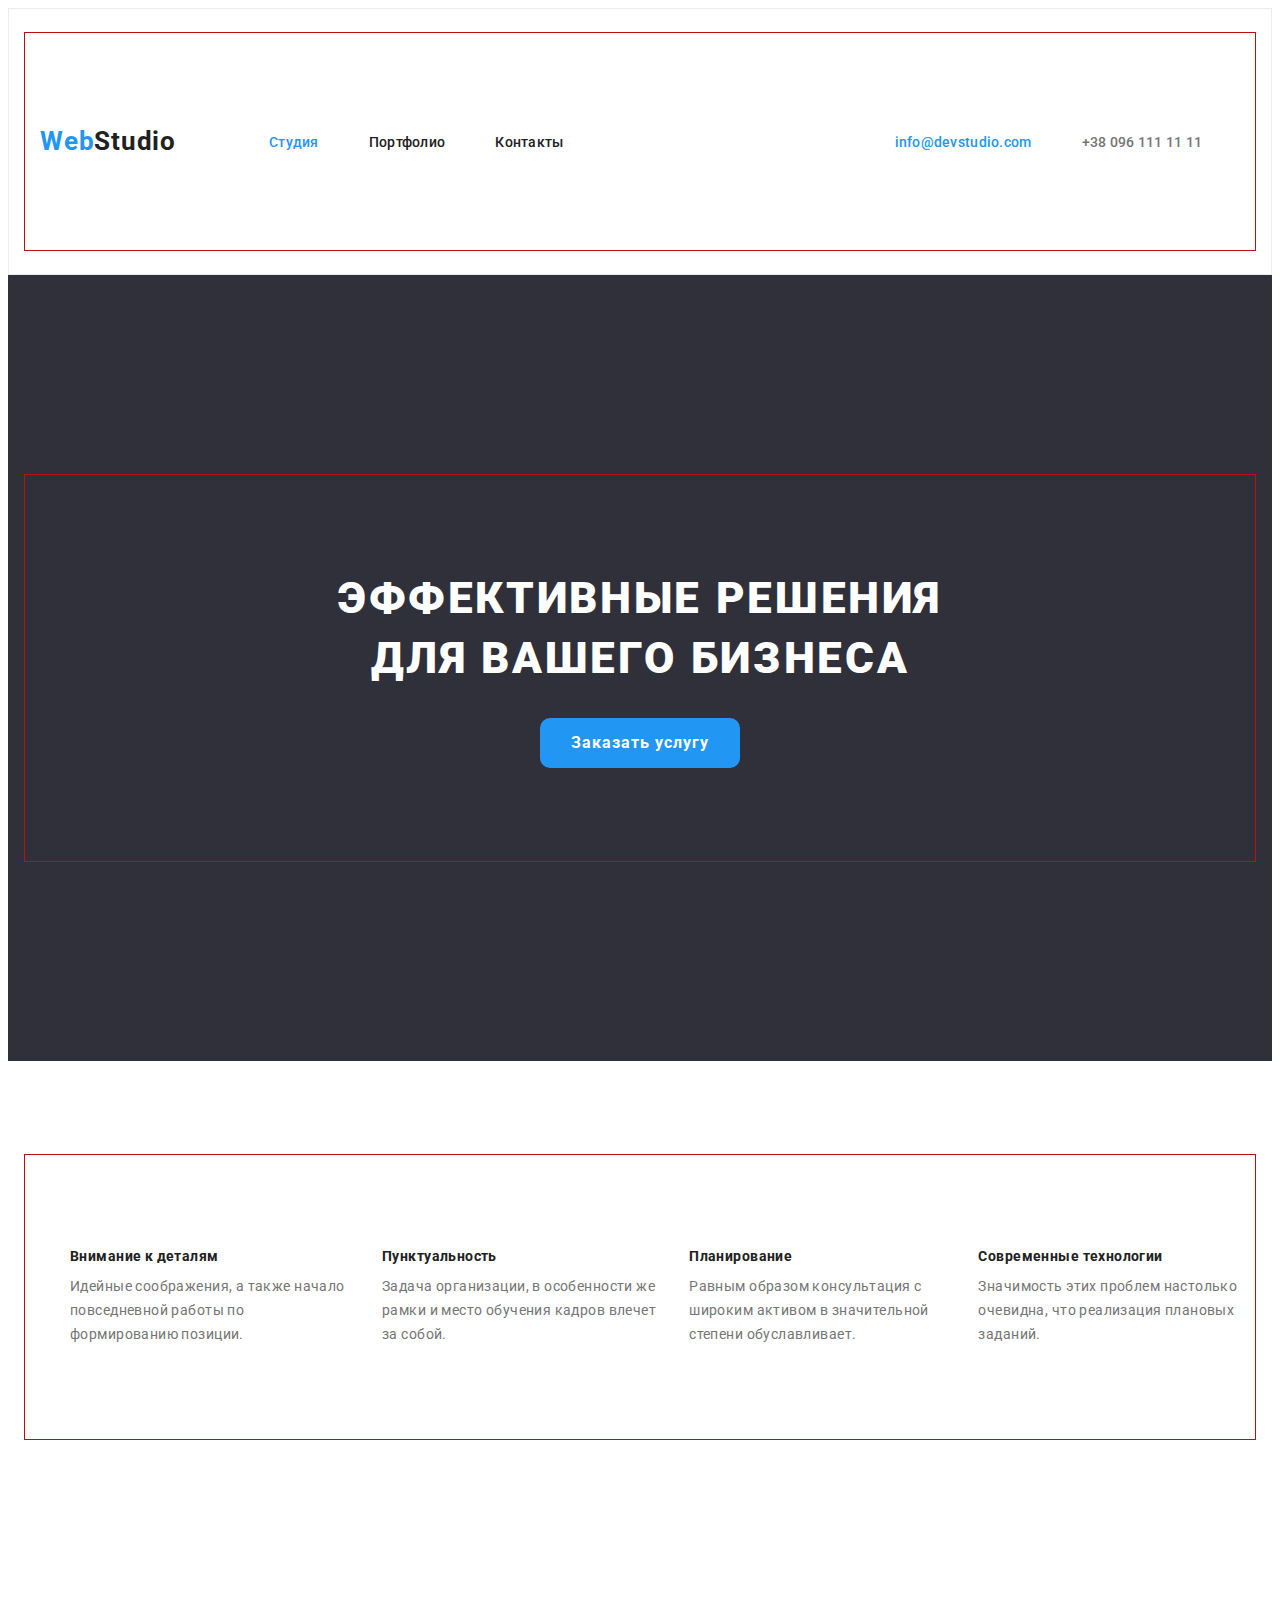
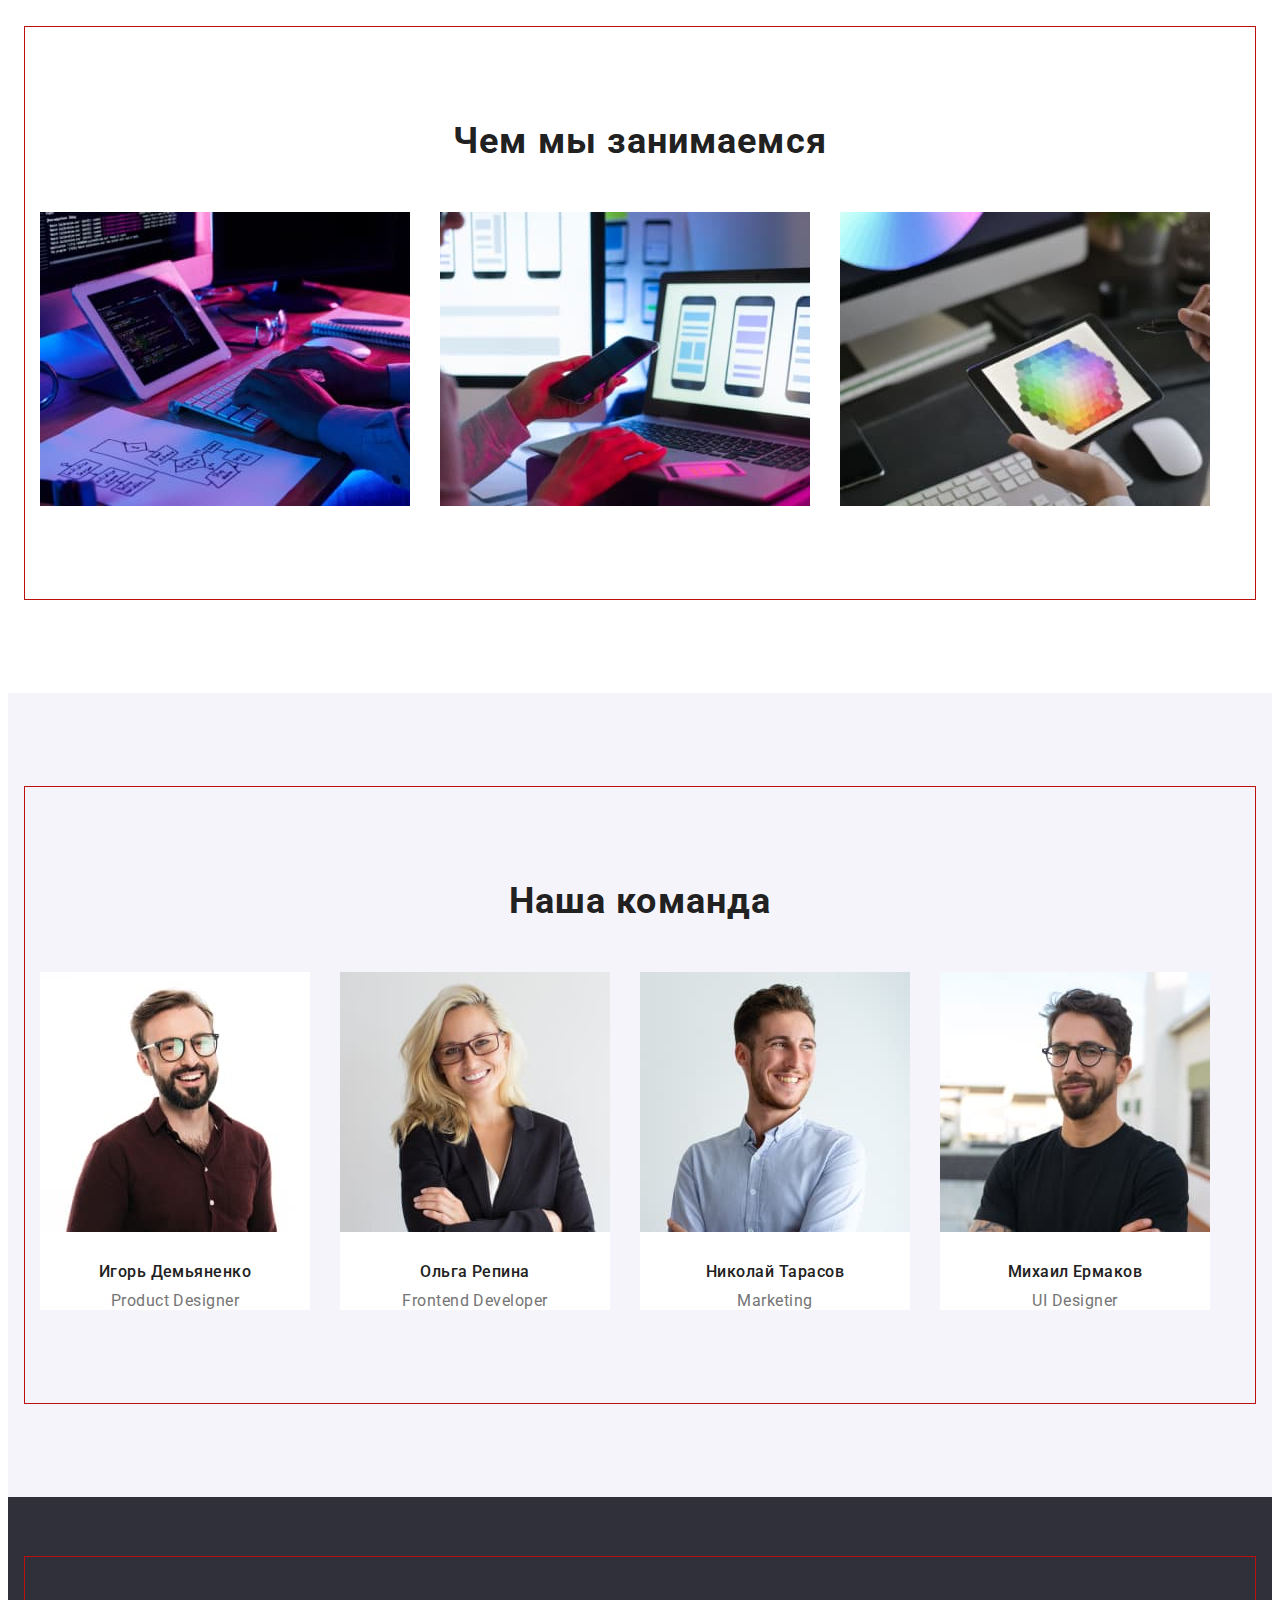
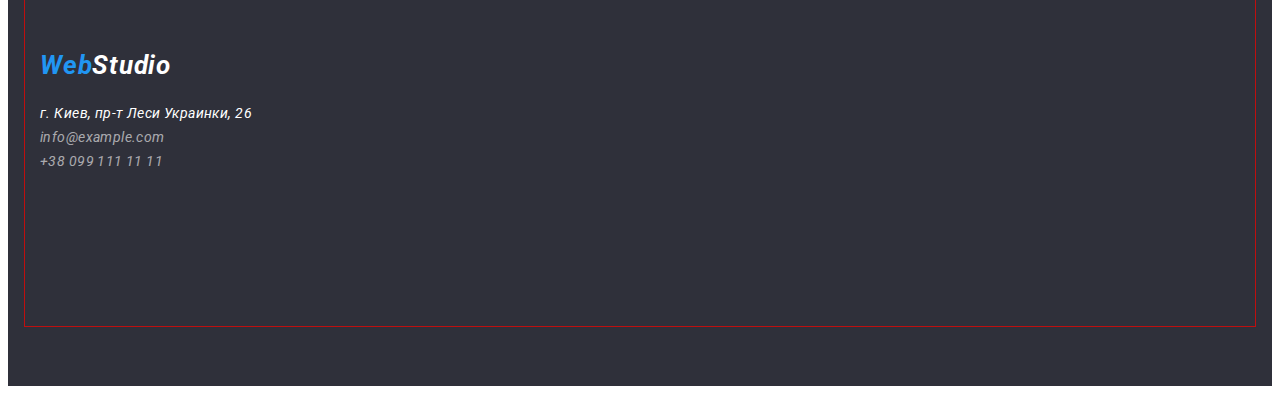
==== index.html @ 3474d8c2 "добавил" ====
<!DOCTYPE html>
<html lang="ru">
    <head>
        <meta charset="UTF-8" />
        <meta http-equiv="X-UA-Compatible" content="IE=edge" />
        <meta name="viewport" content="width=device-width, initial-scale=1.0" />
        <title>Document</title>
        <link rel="preconnect" href="https://fonts.googleapis.com" />
        <link rel="preconnect" href="https://fonts.gstatic.com" crossorigin />
        <link
            href="https://fonts.googleapis.com/css2?family=Raleway:wght@700&family=Roboto:wght@400;500;700;900&display=swap"
            rel="stylesheet"
        />
        <link
            rel="stylesheet"
            href="https://cdnjs.cloudflare.com/ajax/libs/modern-normalize/1.1.0/modern-normalize.min.css"
            integrity="sha512-wpPYUAdjBVSE4KJnH1VR1HeZfpl1ub8YT/NKx4PuQ5NmX2tKuGu6U/JRp5y+Y8XG2tV+wKQpNHVUX03MfMFn9Q=="
            crossorigin="anonymous"
            referrerpolicy="no-referrer"
        />
        <link rel="stylesheet" href="./css/styles.css" />
    </head>
    <body>
        <header class="header">
            <div class="conteiner header-conteiner">
                <nav class="navigation">
                    <a class="logo" href="">
                        <span class="logo-first">Web</span>Studio</a
                    >
                    <ul class="header-list list">
                        <li class="header-item-studio">
                            <a href="./studio.html" class="header-link-studio"
                                >Студия</a
                            >
                        </li>
                        <li class="header-item">
                            <a
                                href="./portfolio.html"
                                class="header-link-portfolio"
                                >Портфолио</a
                            >
                        </li>
                        <li class="header-item">
                            <a href="" class="header-link-contacts">Контакты</a>
                        </li>
                    </ul>
                    <ul class="header-list list">
                        <li class="header-item">
                            <a
                                href="mailto:info@devstudio.com"
                                class="header-link-mail"
                                >info@devstudio.com</a
                            >
                        </li>
                        <li class="header-item">
                            <a href="tel:+380961111111" class="header-link-tel"
                                >+38 096 111 11 11</a
                            >
                        </li>
                    </ul>
                </nav>
            </div>
        </header>
        <main>
            <section class="hero">
                <div class="conteiner hero-conteiner">
                    <h1 class="hero-title">
                        Эффективные решения <br />
                        для вашего бизнеса
                    </h1>
                    <div class="hero-conteiner-btn">
                        <button class="hero-btn" type="button">
                            Заказать услугу
                        </button>
                    </div>
                </div>
            </section>
            <section class="about">
                <div class="conteiner">
                    <h2 class="visually-hidden">Наши преимущества</h2>
                    <div class="about-conteiner">
                        <ul class="about-list list">
                            <li class="about-item">
                                <h3 class="about-subtitle">
                                    Внимание к деталям
                                </h3>
                                <p class="about-text">
                                    Идейные соображения, а также начало
                                    повседневной работы по формированию позиции.
                                </p>
                            </li>
                            <li class="about-item">
                                <h3 class="about-subtitle">Пунктуальность</h3>
                                <p class="about-text">
                                    Задача организации, в особенности же рамки и
                                    место обучения кадров влечет за собой.
                                </p>
                            </li>
                            <li class="about-item">
                                <h3 class="about-subtitle">Планирование</h3>
                                <p class="about-text">
                                    Равным образом консультация с широким
                                    активом в значительной степени
                                    обуславливает.
                                </p>
                            </li>
                            <li class="about-item">
                                <h3 class="about-subtitle">
                                    Современные технологии
                                </h3>
                                <p class="about-text">
                                    Значимость этих проблем настолько очевидна,
                                    что реализация плановых заданий.
                                </p>
                            </li>
                        </ul>
                    </div>
                </div>
            </section>
            <section class="function">
                <div class="conteiner">
                    <h2 class="function-title">Чем мы занимаемся</h2>
                    <div class="conteiner-function">
                        <ul class="function-list list">
                            <li class="function-item">
                                <img
                                    src="./images/box1.jpg"
                                    alt="робота с девайсами и приложениями"
                                    width="370"
                                    height="294"
                                />
                            </li>
                            <li class="function-item">
                                <img
                                    src="./images/box2.jpg"
                                    alt="робота с девайсами и приложениями"
                                    width="370"
                                    height="294"
                                />
                            </li>
                            <li class="function-item">
                                <img
                                    src="./images/box3.jpg"
                                    alt="робота с девайсами и приложениями"
                                    width="370"
                                    height="294"
                                />
                            </li>
                        </ul>
                    </div>
                </div>
            </section>
            <section class="staff">
                <div class="conteiner staff-conteiner">
                    <h2 class="staff-title">Наша команда</h2>
                    <ul class="staff-list list">
                        <li class="staff-item">
                            <img
                                src="./images/img-1.jpg"
                                alt="фото комонды"
                                width="270"
                                height="260"
                            />
                            <div class="staff-master-content">
                                <h3 class="staff-subtitle">Игорь Демьяненко</h3>
                                <p class="staff-text" lang="en">
                                    Product Designer
                                </p>
                            </div>
                        </li>
                        <li class="staff-item">
                            <img
                                src="./images/img-2.jpg"
                                alt="фото комонды"
                                width="270"
                                height="260"
                            />
                            <div class="staff-master-content">
                                <h3 class="staff-subtitle">Ольга Репина</h3>
                                <p class="staff-text" lang="en">
                                    Frontend Developer
                                </p>
                            </div>
                        </li>
                        <li class="staff-item">
                            <img
                                src="./images/img-3.jpg"
                                alt="фото комонды"
                                width="270"
                                height="260"
                            />
                            <div class="staff-master-content">
                                <h3 class="staff-subtitle">Николай Тарасов</h3>
                                <p class="staff-text" lang="en">Marketing</p>
                            </div>
                        </li>
                        <li class="staff-item">
                            <img
                                src="./images/img-4.jpg"
                                alt="фото комонды"
                                width="270"
                                height="260"
                            />
                            <div class="staff-master-content">
                                <h3 class="staff-subtitle">Михаил Ермаков</h3>
                                <p class="staff-text" lang="en">UI Designer</p>
                            </div>
                        </li>
                    </ul>
                </div>
            </section>
        </main>
        <footer class="footer">
            <div class="conteiner">
                <address class="footer-addres">
                    <a class="footer-logo" href=""
                        ><span class="logo-first">Web</span>Studio</a
                    >
                    <ul class="footer-list list">
                        <li class="footer-item">
                            <a
                                href="https://goo.gl/maps/M8mHJB1GpQQQzdo98"
                                target="_blank"
                                rel="noopener noreferrer nofollow"
                                class="footer-link-address"
                                >г. Киев, пр-т Леси Украинки, 26</a
                            >
                        </li>
                        <li class="footer-item">
                            <a
                                href="mailto:info@example.com"
                                class="footer-link-mail"
                                >info@example.com</a
                            >
                        </li>
                        <li class="footer-item">
                            <a href="tel:+380991111111" class="footer-link-tel"
                                >+38 099 111 11 11</a
                            >
                        </li>
                    </ul>
                </address>
            </div>
        </footer>
    </body>
</html>
---- css/styles.css ----
:root {
    --prymary-text-color: #212121;
    --title-text-color: #ffffff;
    --accent-text-color: #2196f3;
    --function-text-color: #757575;
}

p,
h1,
h2,
h3,
h4,
h5,
h6 {
    margin: 0;
}
ul {
    margin: 0;
    padding: 0;
}
button {
    cursor: pointer;
}

body {
    font-family: 'Roboto', sans-serif;
    color: #e5e5e5;
}

.list {
    list-style: none;
}
a {
    text-decoration: none;
}
img {
    display: block;
}
.conteiner {
    width: 1200px;
    padding-top: 93px;
    padding-bottom: 93px;
    padding-left: 15px;
    padding-right: 15px;
    margin: 0 auto;
    outline: 1px solid rgb(190, 15, 15);
}

/* -------------header-------------- */
.header {
    font-family: 'Roboto' sans-serif;
    font-weight: 500;
    font-size: 14px;
    line-height: calc(16 / 14);
    letter-spacing: 0.02em;
    padding-top: 24px;
    padding-bottom: 24px;
    background-color: var(--title-text-color);
    border: 1px solid #ececec;
}
.header-conteiner {
    display: flex;
}
.navigation {
    display: flex;
    align-items: center;
}
.header-list {
    display: flex;
    margin-left: auto;
}

.logo {
    margin-right: 93px;
    /* padding-top: 24px; */
    /* padding-bottom: 25px; */

    font-family: 'Raleway' sans-serif;
    font-weight: 700;
    font-size: 26px;
    line-height: calc(31 / 26);
    letter-spacing: 0.03em;
    color: var(--prymary-text-color);
}
.logo-first {
    color: var(--accent-text-color);
}

.header-link-studio {
    margin-right: 50px;

    font-size: 14px;
    line-height: calc(16 / 14);
    letter-spacing: 0.02em;
    color: var(--accent-text-color);
    text-decoration: none;
}
.header-link-studio:hover,
.header-link-studio:focus {
    color: var(--accent-text-color);
}

.header-link-portfolio {
    margin-right: 50px;

    font-size: 14px;
    line-height: calc(16 / 14);
    letter-spacing: 0.02em;
    color: var(--prymary-text-color);
    text-decoration: none;
}

.header-link-contacts {
    margin-right: 331px;

    font-size: 14px;
    line-height: calc(16 / 14);
    letter-spacing: 0.02em;
    color: var(--prymary-text-color);
    text-decoration: none;
}

.header-link-mail {
    margin-right: 50px;

    font-size: 14px;
    line-height: calc(16 / 14);
    letter-spacing: 0.02em;
    color: var(--accent-text-color);
    text-decoration: none;
}
.header-link-mail:hover,
.header-link-mail:focus {
    color: var(--accent-text-color);
}
.header-link-tel {
    font-size: 14px;
    line-height: calc(16 / 14);
    letter-spacing: 0.02em;
    color: var(--function-text-color);
    text-decoration: none;
}

/*..........--------hero-------..........*/

.hero-conteiner-btn {
    justify-content: center;
    display: flex;
}
.hero {
    background-color: #2f303a;
    padding-top: 200px;
    padding-bottom: 200px;
}
.hero-title {
    font-family: 'Roboto' sans-serif;
    font-weight: 900;
    font-size: 44px;
    line-height: calc(60 / 44);
    text-align: center;
    letter-spacing: 0.06em;
    text-transform: uppercase;
    color: var(--title-text-color);
    margin-bottom: 30px;
}

.hero-btn {
    font-family: inherit;
    font-weight: 700;
    font-size: 16px;
    line-height: calc(30 / 16);
    align-items: center;
    text-align: center;
    letter-spacing: 0.06em;
    background-color: var(--accent-text-color);
    color: var(--title-text-color);
    border-radius: 10px;
    border-color: transparent;
    min-width: 200px;
    height: 50px;
}

.hero-btn:hover,
.hero-btn:focus {
    color: var(--accent-text-color);
}

/* -----------about--------------- */
/* text-off */
.visually-hidden {
    position: absolute;
    white-space: nowrap;
    width: 1px;
    height: 1px;
    overflow: hidden;
    border: 0;
    padding: 0;
    clip: rect(0 0 0 0);
    clip-path: inset(50%);
    margin: -1px;
}

.about-conteiner {
    display: flex;
}
.about-list {
    display: flex;
}
.about-list .about-item:not(:last-child) {
    margin-left: 30px;
}
.about {
    font-family: 'Roboto' sans-serif;
    font-size: 14px;
    line-height: calc(16 / 14);
    letter-spacing: 0.03em;
    color: var(--prymary-text-color);
    padding-top: 94px;
    padding-bottom: 94px;
}

.about-subtitle {
    font-weight: 700;
    font-size: 14px;
    line-height: calc(16 / 14);
    vertical-align: top;
    letter-spacing: 0.03em;
    margin-bottom: 10px;
    color: var(--prymary-text-color);
}
.about-text {
    font-weight: 400;
    font-size: 14px;
    line-height: calc(24 / 14);
    letter-spacing: 0.03em;
    color: var(--function-text-color);
}

/* -------------function-------------- */

.function {
    font-family: 'Roboto' sans-serif;
    font-weight: 700;
    font-size: 36px;
    line-height: calc(42 / 36);
    letter-spacing: 0.03em;
    color: var(--prymary-text-color);
    padding-top: 94px;
    padding-bottom: 94px;
}

.function-title {
    font-size: 36px;
    line-height: calc(42 / 36);
    text-align: center;
    letter-spacing: 0.03em;
    color: var(--prymary-text-color);
    margin-bottom: 50px;
}
.conteiner-function {
    display: flex;
}
.function-list {
    display: flex;
}

.function-item + .function-item {
    margin-left: 30px;
}
/* -------------staff-------------- */
.staff {
    font-family: 'Roboto' sans-serif;
    font-weight: 700;
    font-size: 36px;
    line-height: calc(42 / 36);
    letter-spacing: 0.03em;
    color: var(--prymary-text-color);
    padding-top: 94px;
    padding-bottom: 94px;
    background-color: #f5f4fa;
}

.staff-list {
    display: flex;
}
/* .staff-item + .staff-item {
    margin-right: 30px;
} */

.staff-list .staff-item:not(:last-child) {
    margin-right: 30px;
}

.staff-title {
    font-size: 36px;
    line-height: calc(42 / 36);
    letter-spacing: 0.03em;
    text-align: center;
    color: var(--prymary-text-color);
    margin-bottom: 50px;
}

.staff-master-content {
    padding-top: 30px;
    background-color: var(--title-text-color);
}
.staff-subtitle {
    font-weight: 500;
    font-size: 16px;
    line-height: calc(19 / 16);
    letter-spacing: 0.03em;
    text-align: center;
    color: var(--prymary-text-color);
    margin-bottom: 10px;
}
.staff-text {
    font-weight: 400;
    font-size: 16px;
    line-height: calc(19 / 16);
    text-align: center;
    letter-spacing: 0.03em;
    color: #757575;
}
/* -----------footer------------- */
.footer {
    font-family: 'Roboto' sans-serif;
    font-weight: 400;
    font-size: 14px;
    line-height: calc(24 / 14);
    letter-spacing: 0.03em;
    color: var(--title-text-color);
    background-color: #2f303a;
    padding-top: 60px;
    padding-bottom: 60px;
}
.footer-addres {
    flex-direction: column;
}
.footer-list {
    margin-top: 20px;
    margin-bottom: 60px;
}
.footer-logo {
    font-family: 'Raleway' sans-serif;
    font-weight: 700;
    font-size: 26px;
    line-height: calc(31 / 26);
    letter-spacing: 0.03em;
    color: var(--title-text-color);
}
.logo-second {
    color: var(--accent-text-color);
}

.footer-link-address {
    font-size: 14px;
    line-height: calc(24 / 14);
    letter-spacing: 0.03em;
    color: var(--title-text-color);
}
.footer-link-mail {
    font-size: 14px;
    line-height: calc(24 / 14);
    letter-spacing: 0.03em;
    color: rgba(255, 255, 255, 0.6);
}
.footer-link-tel {
    font-size: 14px;
    line-height: calc(24 / 14);
    letter-spacing: 0.03em;
    color: rgba(255, 255, 255, 0.6);
}

/* -----------PEGE2-portfolio------------ */

/* ---header-portfolio--- */
.color-studio {
    color: var(--prymary-text-color);
}
.color-portfolio {
    color: var(--accent-text-color);
}
.color-contact {
    color: var(--prymary-text-color);
}
.color {
    color: var(--function-text-color);
}
/* -----------filter-portfolio------------- */
.filter-portfolio {
    padding-top: 94px;
    padding-bottom: 94px;
}

.filter-list {
    display: flex;
    justify-content: center;
    margin-left: -8px;
    margin-bottom: -8px;
}
.filter-item {
    width: calc(100% / 5 -8px);
    margin-left: 8px;
    margin-bottom: 8px;
}

/* .filter-list .filter-item:not(:first-child) {
    margin-left: 10px;
} */
.filter-btn-all {
    font-family: inherit;
    font-weight: 500;
    font-size: 16px;
    line-height: calc(26 / 16);
    align-items: center;
    text-align: center;
    letter-spacing: 0.03em;
    background-color: var(--accent-text-color);
    color: var(--title-text-color);
    border-radius: 5px;
    border-color: transparent;
    min-width: 73px;
    height: 38px;
}
.filter-btn-all:hover,
.filter-btn-all:focus {
    color: var(--accent-text-color);
}

.filter-btn-website {
    font-family: inherit;
    font-weight: 500;
    font-size: 16px;
    line-height: calc(26 / 16);
    align-items: center;
    text-align: center;
    letter-spacing: 0.03em;
    color: var(--prymary-text-color);
    border-radius: 5px;
    border-color: transparent;
    background: #f5f4fa;
    border-radius: 4px;
    min-width: 73px;
    height: 38px;
}
.filter-btn-application {
    font-family: inherit;
    font-weight: 500;
    font-size: 16px;
    line-height: calc(26 / 16);
    align-items: center;
    text-align: center;
    letter-spacing: 0.03em;
    color: var(--prymary-text-color);
    border-radius: 5px;
    border-color: transparent;
    background: #f5f4fa;
    border-radius: 4px;
    min-width: 73px;
    height: 38px;
}
.filter-btn-design {
    font-family: inherit;
    font-weight: 500;
    font-size: 16px;
    line-height: calc(26 / 16);
    align-items: center;
    text-align: center;
    letter-spacing: 0.03em;
    color: var(--prymary-text-color);
    border-radius: 5px;
    border-color: transparent;
    background: #f5f4fa;
    border-radius: 4px;
    min-width: 73px;
    height: 38px;
}
.filter-btn-marketing {
    font-family: inherit;
    font-weight: 500;
    font-size: 16px;
    line-height: calc(26 / 16);
    align-items: center;
    text-align: center;
    letter-spacing: 0.03em;
    color: var(--prymary-text-color);
    border-radius: 5px;
    border-color: transparent;
    background: #f5f4fa;
    border-radius: 4px;
    min-width: 73px;
    height: 38px;
}
/* ------HERO2-portfolio------ */
.hero-porfolio {
    padding-top: 34px;
    padding-bottom: 94px;
}

.contei-hero {
    display: flex;
}
.hero-list-two {
    display: flex;
    margin-left: -30px;
    margin-bottom: -30px;
    flex-wrap: wrap;
}
.hero-item-two {
    width: calc(100% / 9 -30px);
    margin-left: 30px;
    margin-bottom: 30px;
}
/* .hero-item-two + .hero-item-two {
    margin-left: 30px;
} */

/* .hero-list-two .hero-item-two:not(:last-child) {
    margin-left: 30px;
} */
.hero-text-box {
    background: #ffffff;
    border: 1px solid #eeeeee;
    box-sizing: border-box;
}

.hero-title-two {
    font-family: 'Roboto' sans-serif;
    font-weight: 700;
    font-size: 18px;
    line-height: calc(36 / 18);
    letter-spacing: 0.06em;
    color: var(--prymary-text-color);
}
.hero-text-two {
    font-family: 'Roboto' sans-serif;
    font-weight: 400;
    font-size: 16px;
    line-height: calc(30 / 16);
    letter-spacing: 0.03em;
    color: var(--function-text-color);
}
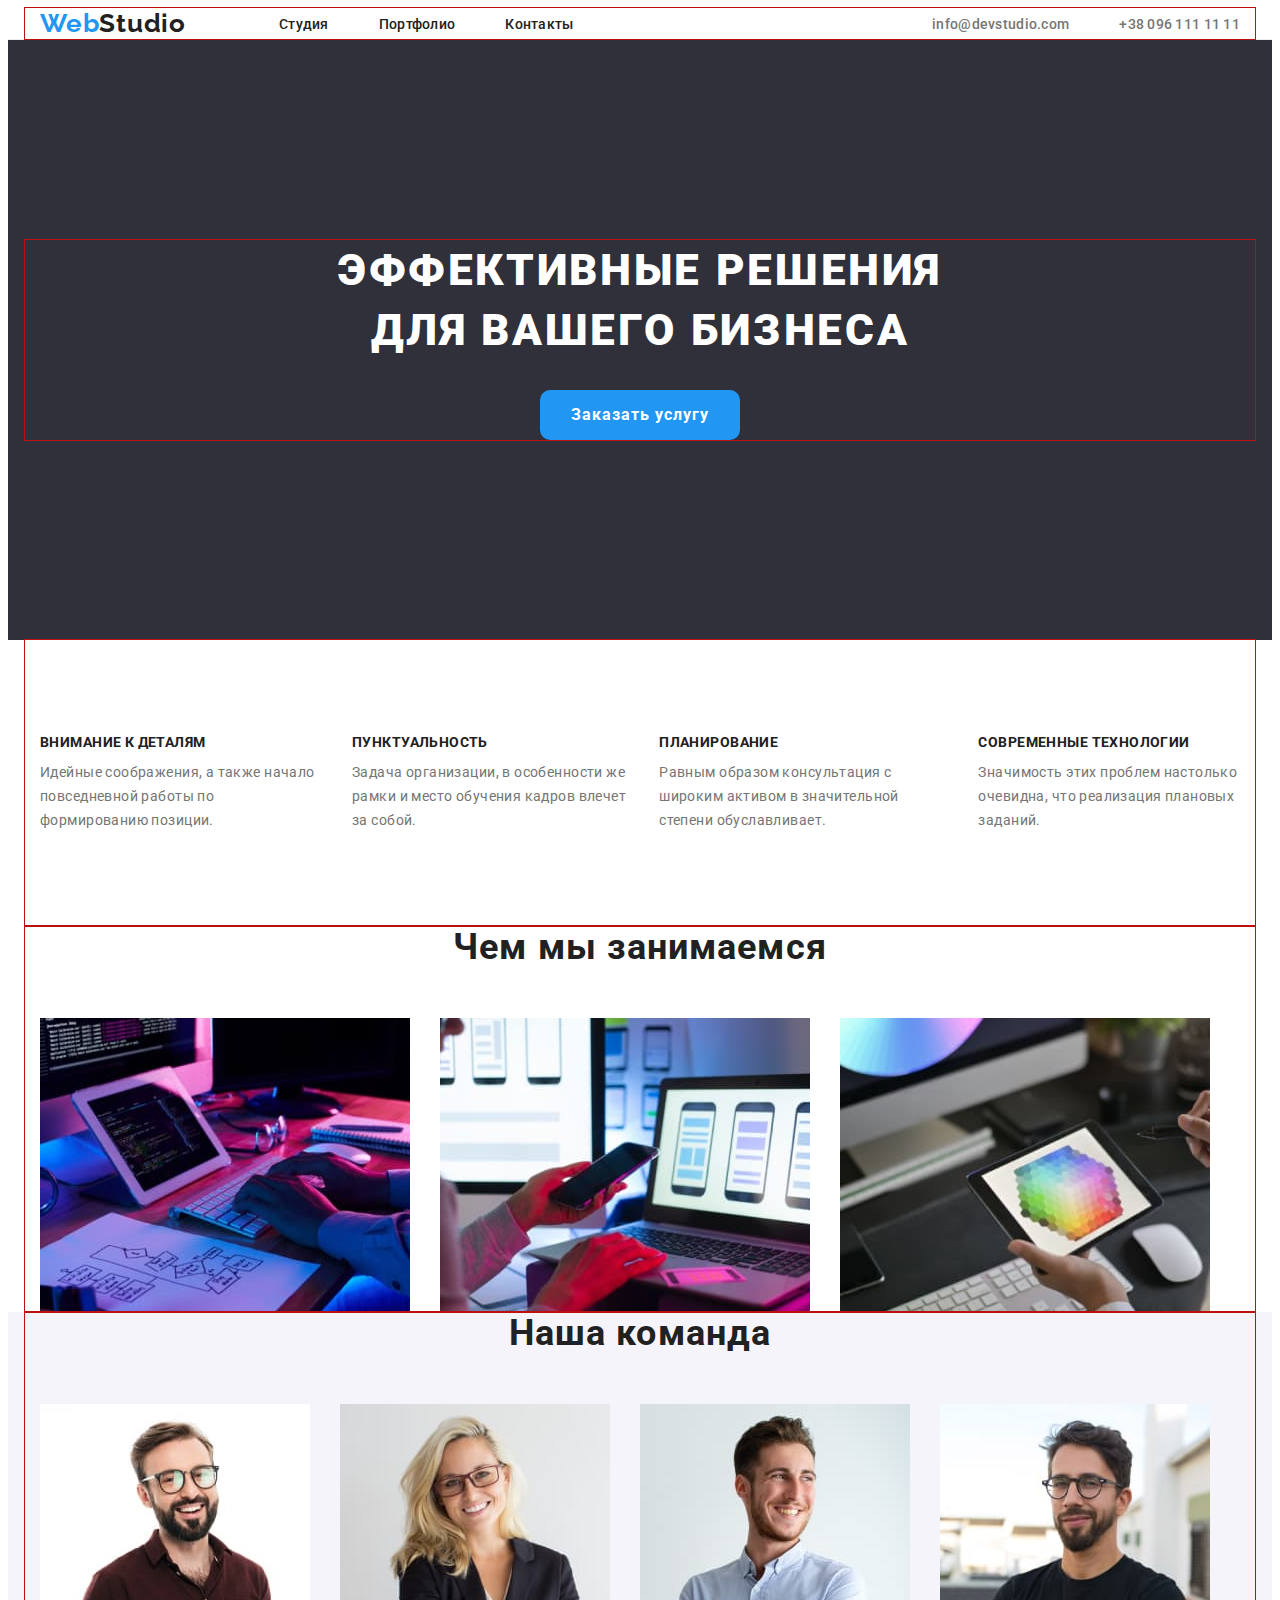
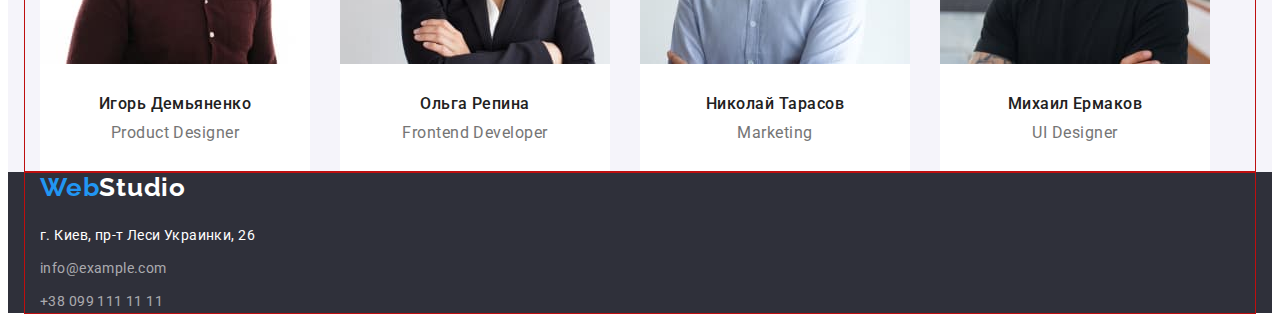
==== commit 52515a25: "исправил ошибки" ====
--- a/index.html
+++ b/index.html
@@ -28,37 +28,35 @@
                         <span class="logo-first">Web</span>Studio</a
                     >
                     <ul class="header-list list">
-                        <li class="header-item-studio">
-                            <a href="./studio.html" class="header-link-studio"
+                        <li class="header-item">
+                            <a href="./studio.html" class="header-link"
                                 >Студия</a
                             >
                         </li>
                         <li class="header-item">
-                            <a
-                                href="./portfolio.html"
-                                class="header-link-portfolio"
+                            <a href="./portfolio.html" class="header-link"
                                 >Портфолио</a
                             >
                         </li>
                         <li class="header-item">
-                            <a href="" class="header-link-contacts">Контакты</a>
-                        </li>
-                    </ul>
-                    <ul class="header-list list">
-                        <li class="header-item">
-                            <a
-                                href="mailto:info@devstudio.com"
-                                class="header-link-mail"
-                                >info@devstudio.com</a
-                            >
-                        </li>
-                        <li class="header-item">
-                            <a href="tel:+380961111111" class="header-link-tel"
-                                >+38 096 111 11 11</a
-                            >
+                            <a href="" class="header-link">Контакты</a>
                         </li>
                     </ul>
                 </nav>
+                <ul class="header-connect list">
+                    <li class="header-item">
+                        <a
+                            href="mailto:info@devstudio.com"
+                            class="header-link-mail"
+                            >info@devstudio.com</a
+                        >
+                    </li>
+                    <li class="header-item">
+                        <a href="tel:+380961111111" class="header-link-tel"
+                            >+38 096 111 11 11</a
+                        >
+                    </li>
+                </ul>
             </div>
         </header>
         <main>
@@ -78,76 +76,69 @@
             <section class="about">
                 <div class="conteiner">
                     <h2 class="visually-hidden">Наши преимущества</h2>
-                    <div class="about-conteiner">
-                        <ul class="about-list list">
-                            <li class="about-item">
-                                <h3 class="about-subtitle">
-                                    Внимание к деталям
-                                </h3>
-                                <p class="about-text">
-                                    Идейные соображения, а также начало
-                                    повседневной работы по формированию позиции.
-                                </p>
-                            </li>
-                            <li class="about-item">
-                                <h3 class="about-subtitle">Пунктуальность</h3>
-                                <p class="about-text">
-                                    Задача организации, в особенности же рамки и
-                                    место обучения кадров влечет за собой.
-                                </p>
-                            </li>
-                            <li class="about-item">
-                                <h3 class="about-subtitle">Планирование</h3>
-                                <p class="about-text">
-                                    Равным образом консультация с широким
-                                    активом в значительной степени
-                                    обуславливает.
-                                </p>
-                            </li>
-                            <li class="about-item">
-                                <h3 class="about-subtitle">
-                                    Современные технологии
-                                </h3>
-                                <p class="about-text">
-                                    Значимость этих проблем настолько очевидна,
-                                    что реализация плановых заданий.
-                                </p>
-                            </li>
-                        </ul>
-                    </div>
+                    <ul class="about-list list">
+                        <li class="about-item">
+                            <h3 class="about-subtitle">Внимание к деталям</h3>
+                            <p class="about-text">
+                                Идейные соображения, а также начало повседневной
+                                работы по формированию позиции.
+                            </p>
+                        </li>
+                        <li class="about-item">
+                            <h3 class="about-subtitle">Пунктуальность</h3>
+                            <p class="about-text">
+                                Задача организации, в особенности же рамки и
+                                место обучения кадров влечет за собой.
+                            </p>
+                        </li>
+                        <li class="about-item">
+                            <h3 class="about-subtitle">Планирование</h3>
+                            <p class="about-text">
+                                Равным образом консультация с широким активом в
+                                значительной степени обуславливает.
+                            </p>
+                        </li>
+                        <li class="about-item">
+                            <h3 class="about-subtitle">
+                                Современные технологии
+                            </h3>
+                            <p class="about-text">
+                                Значимость этих проблем настолько очевидна, что
+                                реализация плановых заданий.
+                            </p>
+                        </li>
+                    </ul>
                 </div>
             </section>
             <section class="function">
-                <div class="conteiner">
+                <div class="conteiner function-conteiner">
                     <h2 class="function-title">Чем мы занимаемся</h2>
-                    <div class="conteiner-function">
-                        <ul class="function-list list">
-                            <li class="function-item">
-                                <img
-                                    src="./images/box1.jpg"
-                                    alt="робота с девайсами и приложениями"
-                                    width="370"
-                                    height="294"
-                                />
-                            </li>
-                            <li class="function-item">
-                                <img
-                                    src="./images/box2.jpg"
-                                    alt="робота с девайсами и приложениями"
-                                    width="370"
-                                    height="294"
-                                />
-                            </li>
-                            <li class="function-item">
-                                <img
-                                    src="./images/box3.jpg"
-                                    alt="робота с девайсами и приложениями"
-                                    width="370"
-                                    height="294"
-                                />
-                            </li>
-                        </ul>
-                    </div>
+                    <ul class="function-list list">
+                        <li class="function-item">
+                            <img
+                                src="./images/box1.jpg"
+                                alt="робота с девайсами и приложениями"
+                                width="370"
+                                height="294"
+                            />
+                        </li>
+                        <li class="function-item">
+                            <img
+                                src="./images/box2.jpg"
+                                alt="робота с девайсами и приложениями"
+                                width="370"
+                                height="294"
+                            />
+                        </li>
+                        <li class="function-item">
+                            <img
+                                src="./images/box3.jpg"
+                                alt="робота с девайсами и приложениями"
+                                width="370"
+                                height="294"
+                            />
+                        </li>
+                    </ul>
                 </div>
             </section>
             <section class="staff">
@@ -212,10 +203,10 @@
         </main>
         <footer class="footer">
             <div class="conteiner">
+                <a class="footer-logo" href=""
+                    ><span class="logo-first">Web</span>Studio</a
+                >
                 <address class="footer-addres">
-                    <a class="footer-logo" href=""
-                        ><span class="logo-first">Web</span>Studio</a
-                    >
                     <ul class="footer-list list">
                         <li class="footer-item">
                             <a
--- a/css/styles.css
+++ b/css/styles.css
@@ -38,8 +38,6 @@
 }
 .conteiner {
     width: 1200px;
-    padding-top: 93px;
-    padding-bottom: 93px;
     padding-left: 15px;
     padding-right: 15px;
     margin: 0 auto;
@@ -48,15 +46,8 @@
 
 /* -------------header-------------- */
 .header {
-    font-family: 'Roboto' sans-serif;
-    font-weight: 500;
-    font-size: 14px;
-    line-height: calc(16 / 14);
-    letter-spacing: 0.02em;
-    padding-top: 24px;
-    padding-bottom: 24px;
     background-color: var(--title-text-color);
-    border: 1px solid #ececec;
+    border-bottom: 1px solid #ececec;
 }
 .header-conteiner {
     display: flex;
@@ -69,13 +60,20 @@
     display: flex;
     margin-left: auto;
 }
-
+.header-item + .header-item {
+    margin-left: 50px;
+}
+.header-connect {
+    display: flex;
+    align-items: center;
+    margin-left: auto;
+}
 .logo {
     margin-right: 93px;
     /* padding-top: 24px; */
     /* padding-bottom: 25px; */
 
-    font-family: 'Raleway' sans-serif;
+    font-family: 'Raleway', sans-serif;
     font-weight: 700;
     font-size: 26px;
     line-height: calc(31 / 26);
@@ -86,62 +84,46 @@
     color: var(--accent-text-color);
 }
 
-.header-link-studio {
-    margin-right: 50px;
-
+.header-link {
+    font-style: 400;
+    font-weight: 500;
     font-size: 14px;
     line-height: calc(16 / 14);
     letter-spacing: 0.02em;
-    color: var(--accent-text-color);
+    color: var(--prymary-text-color);
     text-decoration: none;
 }
-.header-link-studio:hover,
-.header-link-studio:focus {
-    color: var(--accent-text-color);
-}
-
-.header-link-portfolio {
-    margin-right: 50px;
-
-    font-size: 14px;
-    line-height: calc(16 / 14);
-    letter-spacing: 0.02em;
-    color: var(--prymary-text-color);
-    text-decoration: none;
-}
-
-.header-link-contacts {
-    margin-right: 331px;
-
-    font-size: 14px;
-    line-height: calc(16 / 14);
-    letter-spacing: 0.02em;
-    color: var(--prymary-text-color);
-    text-decoration: none;
+.header-link:hover,
+.header-link:focus {
+    color: var(--accent-text-color);
 }
 
 .header-link-mail {
-    margin-right: 50px;
-
-    font-size: 14px;
-    line-height: calc(16 / 14);
-    letter-spacing: 0.02em;
-    color: var(--accent-text-color);
-    text-decoration: none;
-}
-.header-link-mail:hover,
-.header-link-mail:focus {
-    color: var(--accent-text-color);
-}
-.header-link-tel {
+    font-style: 400;
+    font-weight: 500;
     font-size: 14px;
     line-height: calc(16 / 14);
     letter-spacing: 0.02em;
     color: var(--function-text-color);
     text-decoration: none;
 }
-
-/*..........--------hero-------..........*/
+.header-link-mail:hover,
+.header-link-mail:focus {
+    color: var(--accent-text-color);
+}
+.header-link-tel {
+    font-style: 400;
+    font-weight: 500;
+    font-size: 14px;
+    line-height: calc(16 / 14);
+    letter-spacing: 0.02em;
+    color: var(--function-text-color);
+    text-decoration: none;
+}
+.header-link-tel:hover,
+.header-link-tel:focus {
+    color: var(--accent-text-color);
+}
 
 .hero-conteiner-btn {
     justify-content: center;
@@ -153,7 +135,7 @@
     padding-bottom: 200px;
 }
 .hero-title {
-    font-family: 'Roboto' sans-serif;
+    font-family: 'Roboto', sans-serif;
     font-weight: 900;
     font-size: 44px;
     line-height: calc(60 / 44);
@@ -200,26 +182,26 @@
     margin: -1px;
 }
 
-.about-conteiner {
-    display: flex;
-}
 .about-list {
     display: flex;
 }
-.about-list .about-item:not(:last-child) {
+.about-item + .about-item {
     margin-left: 30px;
 }
+
 .about {
-    font-family: 'Roboto' sans-serif;
+    /* font-family: 'Roboto', sans-serif;
     font-size: 14px;
     line-height: calc(16 / 14);
     letter-spacing: 0.03em;
     color: var(--prymary-text-color);
     padding-top: 94px;
-    padding-bottom: 94px;
+    padding-bottom: 94px; */
 }
 
 .about-subtitle {
+    padding-top: 94px;
+
     font-weight: 700;
     font-size: 14px;
     line-height: calc(16 / 14);
@@ -227,8 +209,11 @@
     letter-spacing: 0.03em;
     margin-bottom: 10px;
     color: var(--prymary-text-color);
+    text-transform: uppercase;
 }
 .about-text {
+    padding-bottom: 94px;
+
     font-weight: 400;
     font-size: 14px;
     line-height: calc(24 / 14);
@@ -238,17 +223,8 @@
 
 /* -------------function-------------- */
 
-.function {
-    font-family: 'Roboto' sans-serif;
-    font-weight: 700;
-    font-size: 36px;
-    line-height: calc(42 / 36);
-    letter-spacing: 0.03em;
-    color: var(--prymary-text-color);
-    padding-top: 94px;
-    padding-bottom: 94px;
-}
-
+.function-conteiner {
+}
 .function-title {
     font-size: 36px;
     line-height: calc(42 / 36);
@@ -257,11 +233,10 @@
     color: var(--prymary-text-color);
     margin-bottom: 50px;
 }
-.conteiner-function {
-    display: flex;
-}
 .function-list {
     display: flex;
+    width: 370px;
+    height: auto;
 }
 
 .function-item + .function-item {
@@ -269,23 +244,12 @@
 }
 /* -------------staff-------------- */
 .staff {
-    font-family: 'Roboto' sans-serif;
-    font-weight: 700;
-    font-size: 36px;
-    line-height: calc(42 / 36);
-    letter-spacing: 0.03em;
-    color: var(--prymary-text-color);
-    padding-top: 94px;
-    padding-bottom: 94px;
     background-color: #f5f4fa;
 }
 
 .staff-list {
     display: flex;
 }
-/* .staff-item + .staff-item {
-    margin-right: 30px;
-} */
 
 .staff-list .staff-item:not(:last-child) {
     margin-right: 30px;
@@ -303,7 +267,9 @@
 .staff-master-content {
     padding-top: 30px;
     background-color: var(--title-text-color);
-}
+    padding-bottom: 30px;
+}
+
 .staff-subtitle {
     font-weight: 500;
     font-size: 16px;
@@ -313,6 +279,7 @@
     color: var(--prymary-text-color);
     margin-bottom: 10px;
 }
+
 .staff-text {
     font-weight: 400;
     font-size: 16px;
@@ -321,27 +288,13 @@
     letter-spacing: 0.03em;
     color: #757575;
 }
+
 /* -----------footer------------- */
 .footer {
-    font-family: 'Roboto' sans-serif;
-    font-weight: 400;
-    font-size: 14px;
-    line-height: calc(24 / 14);
-    letter-spacing: 0.03em;
-    color: var(--title-text-color);
     background-color: #2f303a;
-    padding-top: 60px;
-    padding-bottom: 60px;
-}
-.footer-addres {
-    flex-direction: column;
-}
-.footer-list {
-    margin-top: 20px;
-    margin-bottom: 60px;
 }
 .footer-logo {
-    font-family: 'Raleway' sans-serif;
+    font-family: 'Raleway', sans-serif;
     font-weight: 700;
     font-size: 26px;
     line-height: calc(31 / 26);
@@ -352,6 +305,23 @@
     color: var(--accent-text-color);
 }
 
+.footer-addres {
+    margin-top: 20px;
+
+    font-family: 'Roboto', sans-serif;
+    font-style: normal;
+    font-weight: 400;
+    font-size: 14px;
+    line-height: calc(24 / 14);
+    letter-spacing: 0.03em;
+}
+.footer-list {
+}
+
+.footer-item + .footer-item {
+    margin-top: 9px;
+}
+
 .footer-link-address {
     font-size: 14px;
     line-height: calc(24 / 14);
@@ -373,19 +343,6 @@
 
 /* -----------PEGE2-portfolio------------ */
 
-/* ---header-portfolio--- */
-.color-studio {
-    color: var(--prymary-text-color);
-}
-.color-portfolio {
-    color: var(--accent-text-color);
-}
-.color-contact {
-    color: var(--prymary-text-color);
-}
-.color {
-    color: var(--function-text-color);
-}
 /* -----------filter-portfolio------------- */
 .filter-portfolio {
     padding-top: 94px;
@@ -394,19 +351,16 @@
 
 .filter-list {
     display: flex;
+
     justify-content: center;
-    margin-left: -8px;
-    margin-bottom: -8px;
-}
-.filter-item {
-    width: calc(100% / 5 -8px);
+
+    padding-bottom: 50px;
+}
+
+.filter-item + .filter-item {
     margin-left: 8px;
-    margin-bottom: 8px;
-}
-
-/* .filter-list .filter-item:not(:first-child) {
-    margin-left: 10px;
-} */
+}
+
 .filter-btn-all {
     font-family: inherit;
     font-weight: 500;
@@ -415,8 +369,7 @@
     align-items: center;
     text-align: center;
     letter-spacing: 0.03em;
-    background-color: var(--accent-text-color);
-    color: var(--title-text-color);
+    background: #f5f4fa;
     border-radius: 5px;
     border-color: transparent;
     min-width: 73px;
@@ -424,10 +377,10 @@
 }
 .filter-btn-all:hover,
 .filter-btn-all:focus {
-    color: var(--accent-text-color);
-}
-
-.filter-btn-website {
+    background-color: var(--accent-text-color);
+}
+
+.filter-btn {
     font-family: inherit;
     font-weight: 500;
     font-size: 16px;
@@ -443,54 +396,11 @@
     min-width: 73px;
     height: 38px;
 }
-.filter-btn-application {
-    font-family: inherit;
-    font-weight: 500;
-    font-size: 16px;
-    line-height: calc(26 / 16);
-    align-items: center;
-    text-align: center;
-    letter-spacing: 0.03em;
-    color: var(--prymary-text-color);
-    border-radius: 5px;
-    border-color: transparent;
-    background: #f5f4fa;
-    border-radius: 4px;
-    min-width: 73px;
-    height: 38px;
-}
-.filter-btn-design {
-    font-family: inherit;
-    font-weight: 500;
-    font-size: 16px;
-    line-height: calc(26 / 16);
-    align-items: center;
-    text-align: center;
-    letter-spacing: 0.03em;
-    color: var(--prymary-text-color);
-    border-radius: 5px;
-    border-color: transparent;
-    background: #f5f4fa;
-    border-radius: 4px;
-    min-width: 73px;
-    height: 38px;
-}
-.filter-btn-marketing {
-    font-family: inherit;
-    font-weight: 500;
-    font-size: 16px;
-    line-height: calc(26 / 16);
-    align-items: center;
-    text-align: center;
-    letter-spacing: 0.03em;
-    color: var(--prymary-text-color);
-    border-radius: 5px;
-    border-color: transparent;
-    background: #f5f4fa;
-    border-radius: 4px;
-    min-width: 73px;
-    height: 38px;
-}
+.filter-btn:hover,
+.filter-btn:focus {
+    background-color: var(--accent-text-color);
+}
+
 /* ------HERO2-portfolio------ */
 .hero-porfolio {
     padding-top: 34px;
@@ -511,17 +421,15 @@
     margin-left: 30px;
     margin-bottom: 30px;
 }
-/* .hero-item-two + .hero-item-two {
-    margin-left: 30px;
-} */
-
-/* .hero-list-two .hero-item-two:not(:last-child) {
-    margin-left: 30px;
-} */
+
 .hero-text-box {
+    padding-left: 24px;
+    padding-right: 24px;
+    padding-bottom: 20px;
+
     background: #ffffff;
     border: 1px solid #eeeeee;
-    box-sizing: border-box;
+    box-sizing: content-box;
 }
 
 .hero-title-two {
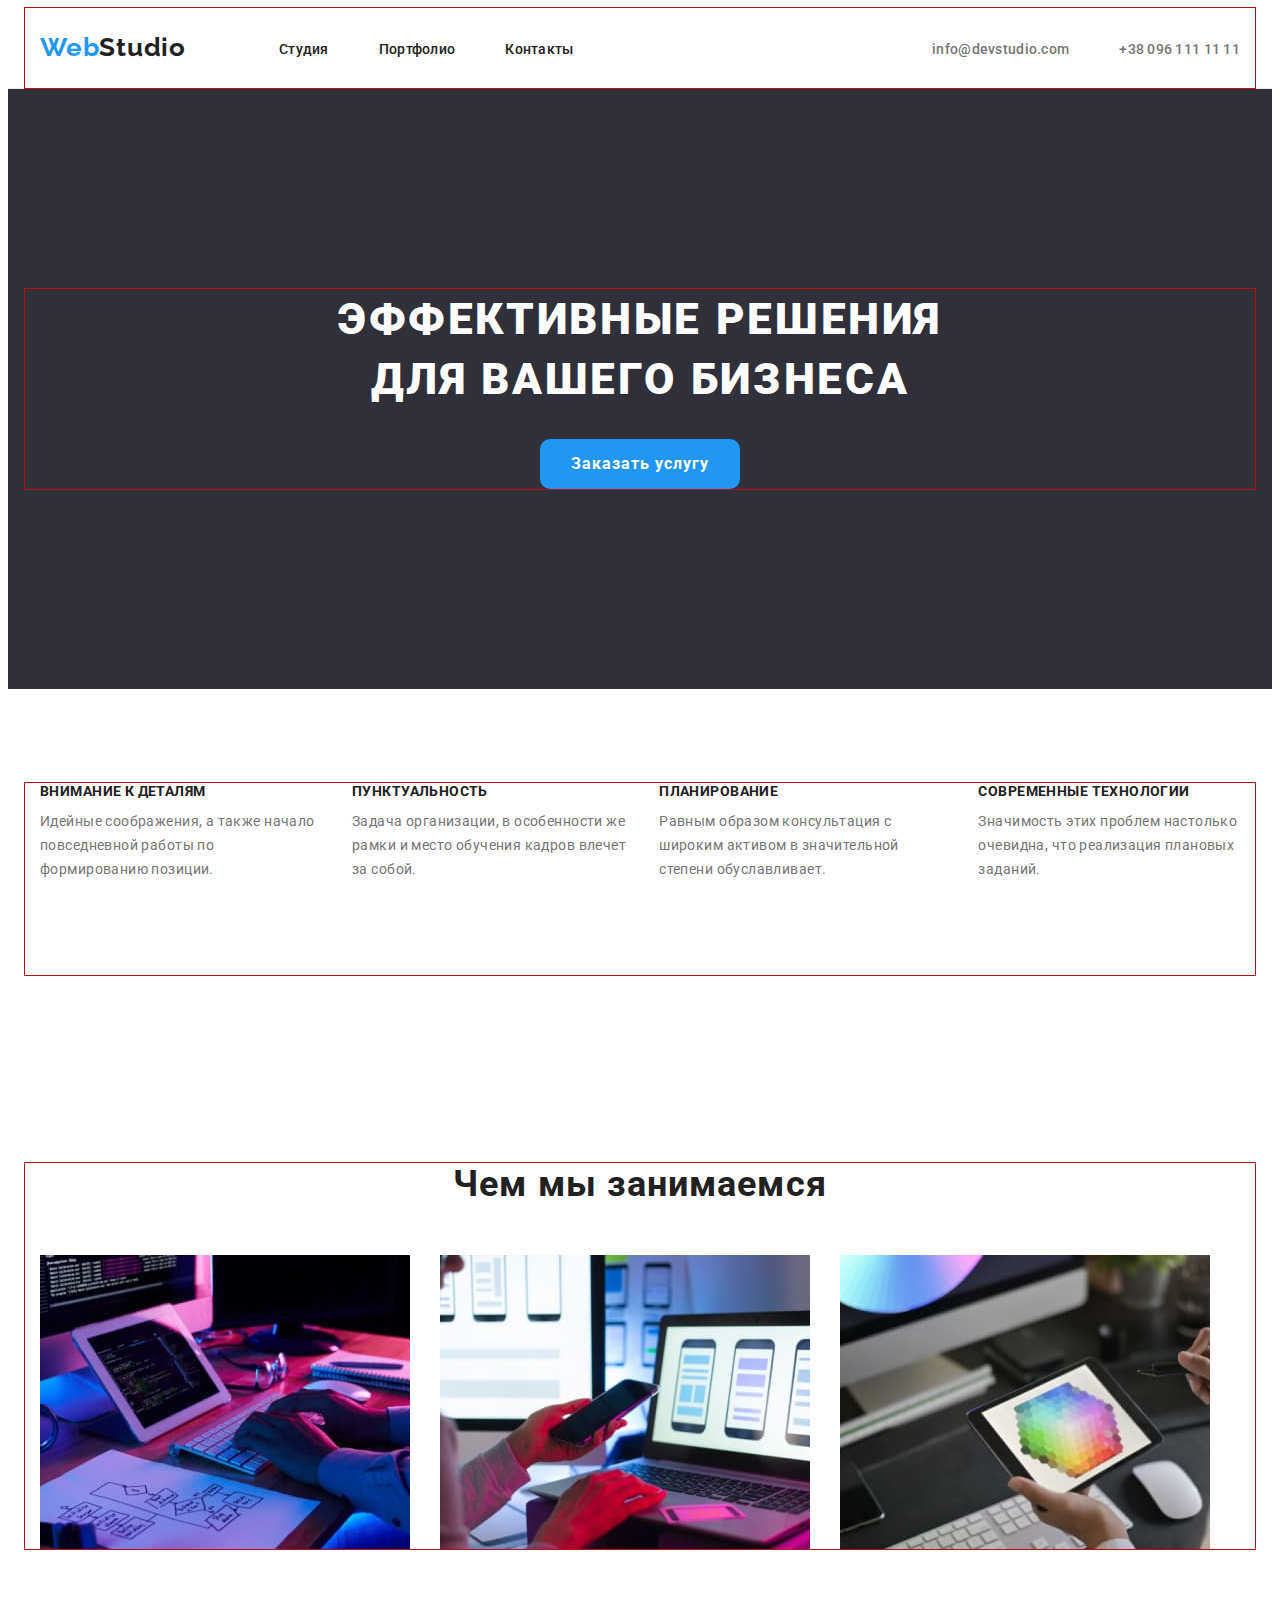
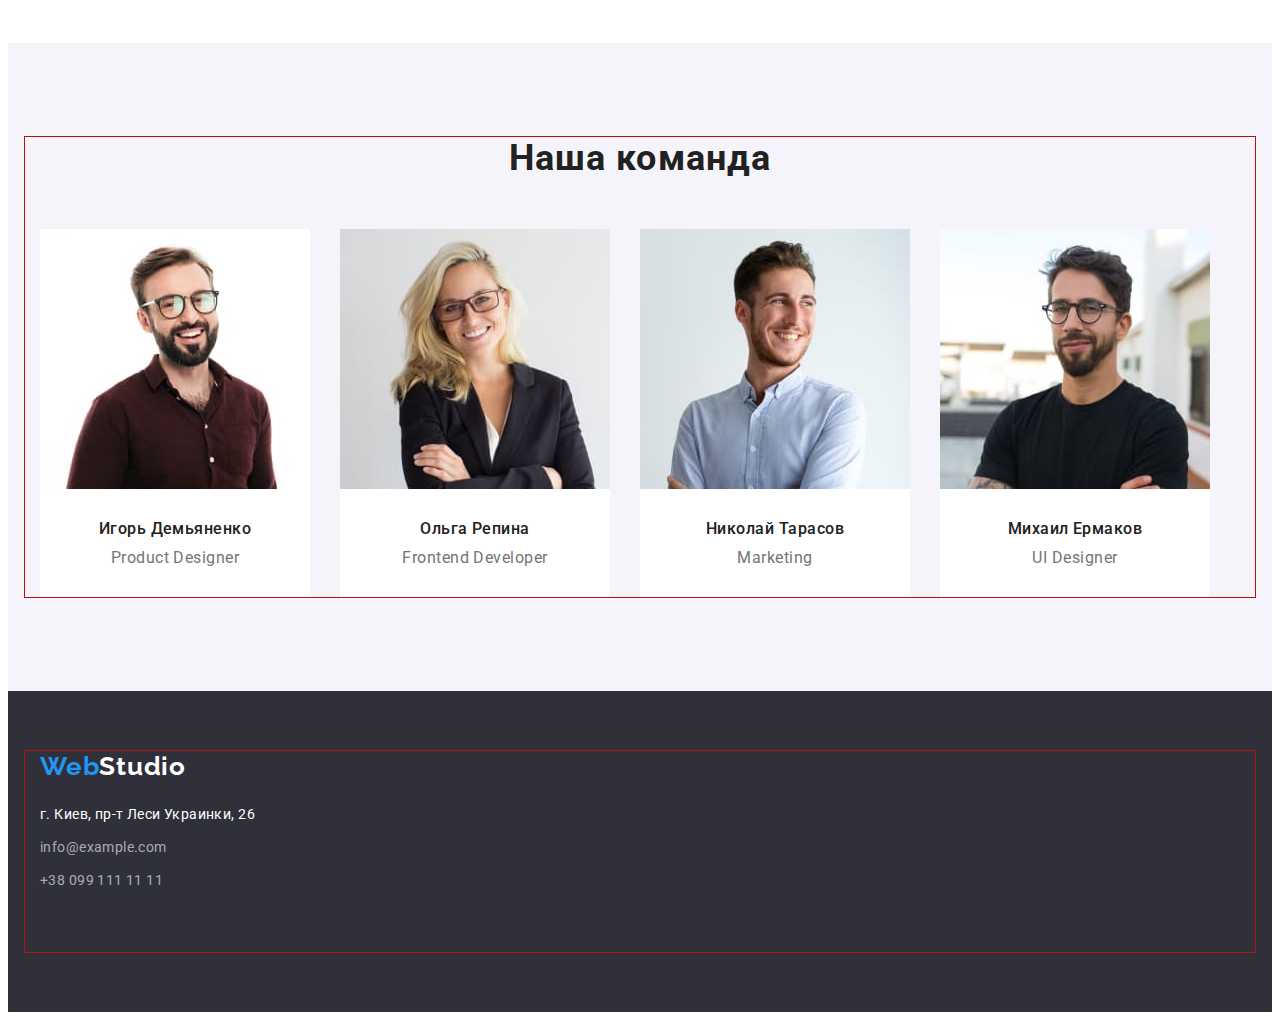
==== commit 632ebbf0: "изменил ошибки" ====
--- a/index.html
+++ b/index.html
@@ -23,10 +23,10 @@
     <body>
         <header class="header">
             <div class="conteiner header-conteiner">
+                <a class="logo" href="">
+                    <span class="logo-first">Web</span>Studio</a
+                >
                 <nav class="navigation">
-                    <a class="logo" href="">
-                        <span class="logo-first">Web</span>Studio</a
-                    >
                     <ul class="header-list list">
                         <li class="header-item">
                             <a href="./studio.html" class="header-link"
@@ -73,7 +73,7 @@
                     </div>
                 </div>
             </section>
-            <section class="about">
+            <section class="about section">
                 <div class="conteiner">
                     <h2 class="visually-hidden">Наши преимущества</h2>
                     <ul class="about-list list">
@@ -110,8 +110,8 @@
                     </ul>
                 </div>
             </section>
-            <section class="function">
-                <div class="conteiner function-conteiner">
+            <section class="section function">
+                <div class="conteiner">
                     <h2 class="function-title">Чем мы занимаемся</h2>
                     <ul class="function-list list">
                         <li class="function-item">
@@ -141,8 +141,8 @@
                     </ul>
                 </div>
             </section>
-            <section class="staff">
-                <div class="conteiner staff-conteiner">
+            <section class="staff section">
+                <div class="conteiner">
                     <h2 class="staff-title">Наша команда</h2>
                     <ul class="staff-list list">
                         <li class="staff-item">
@@ -202,7 +202,7 @@
             </section>
         </main>
         <footer class="footer">
-            <div class="conteiner">
+            <div class="conteiner footer-conteiner">
                 <a class="footer-logo" href=""
                     ><span class="logo-first">Web</span>Studio</a
                 >
--- a/css/styles.css
+++ b/css/styles.css
@@ -70,8 +70,8 @@
 }
 .logo {
     margin-right: 93px;
-    /* padding-top: 24px; */
-    /* padding-bottom: 25px; */
+    padding-top: 24px;
+    padding-bottom: 25px;
 
     font-family: 'Raleway', sans-serif;
     font-weight: 700;
@@ -168,6 +168,11 @@
 }
 
 /* -----------about--------------- */
+
+.section {
+    padding: 94px 0;
+}
+
 /* text-off */
 .visually-hidden {
     position: absolute;
@@ -200,8 +205,6 @@
 }
 
 .about-subtitle {
-    padding-top: 94px;
-
     font-weight: 700;
     font-size: 14px;
     line-height: calc(16 / 14);
@@ -223,7 +226,8 @@
 
 /* -------------function-------------- */
 
-.function-conteiner {
+.function {
+    padding: top 0;
 }
 .function-title {
     font-size: 36px;
@@ -235,10 +239,7 @@
 }
 .function-list {
     display: flex;
-    width: 370px;
-    height: auto;
-}
-
+}
 .function-item + .function-item {
     margin-left: 30px;
 }
@@ -266,8 +267,8 @@
 
 .staff-master-content {
     padding-top: 30px;
+    padding-bottom: 30px;
     background-color: var(--title-text-color);
-    padding-bottom: 30px;
 }
 
 .staff-subtitle {
@@ -291,7 +292,10 @@
 
 /* -----------footer------------- */
 .footer {
+    padding: 60px 0;
     background-color: #2f303a;
+}
+.footer-conteiner {
 }
 .footer-logo {
     font-family: 'Raleway', sans-serif;
@@ -307,6 +311,7 @@
 
 .footer-addres {
     margin-top: 20px;
+    padding-bottom: 60px;
 
     font-family: 'Roboto', sans-serif;
     font-style: normal;
@@ -344,17 +349,13 @@
 /* -----------PEGE2-portfolio------------ */
 
 /* -----------filter-portfolio------------- */
-.filter-portfolio {
-    padding-top: 94px;
-    padding-bottom: 94px;
-}
 
 .filter-list {
     display: flex;
 
     justify-content: center;
 
-    padding-bottom: 50px;
+    margin-bottom: 50px;
 }
 
 .filter-item + .filter-item {
@@ -407,9 +408,6 @@
     padding-bottom: 94px;
 }
 
-.contei-hero {
-    display: flex;
-}
 .hero-list-two {
     display: flex;
     margin-left: -30px;
@@ -417,12 +415,13 @@
     flex-wrap: wrap;
 }
 .hero-item-two {
-    width: calc(100% / 9 -30px);
+    width: calc(100% / 3 - 30px);
     margin-left: 30px;
     margin-bottom: 30px;
 }
 
 .hero-text-box {
+    padding-top: 20px;
     padding-left: 24px;
     padding-right: 24px;
     padding-bottom: 20px;
@@ -433,7 +432,9 @@
 }
 
 .hero-title-two {
-    font-family: 'Roboto' sans-serif;
+    margin: 4px 0;
+
+    font-family: 'Roboto', sans-serif;
     font-weight: 700;
     font-size: 18px;
     line-height: calc(36 / 18);
@@ -441,7 +442,7 @@
     color: var(--prymary-text-color);
 }
 .hero-text-two {
-    font-family: 'Roboto' sans-serif;
+    font-family: 'Roboto', sans-serif;
     font-weight: 400;
     font-size: 16px;
     line-height: calc(30 / 16);
